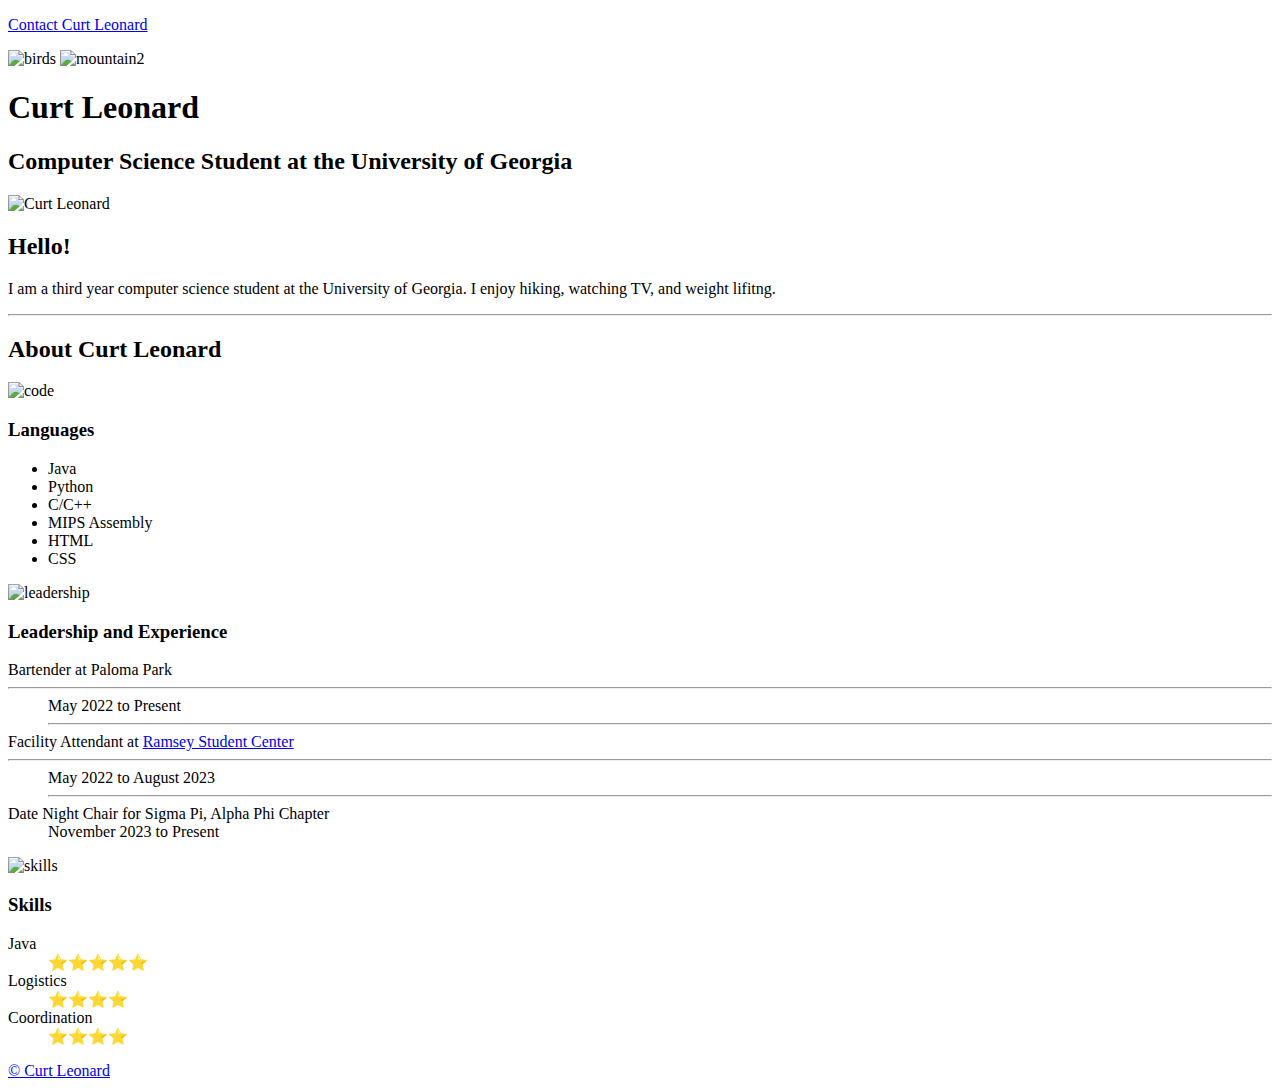
==== index.html @ 5fbd9205 "Add files via upload" ====
<!DOCTYPE html>
<html lang="en">
<head>
    <meta charset="UTF-8">
    <meta name="viewport" content="width=device-width, initial-scale=1.0">
    <title>Curt Leonard</title>
    <link rel="stylesheet" href="css/style.css">
</head>
<body>
    <nav>
        <p> <a href="contact.html">Contact Curt Leonard</a> </p>
    </nav>

    <section class="header">
        <!--<img class="mtn1" src="images/mountain1.png" alt ="mountain1">-->
        <img class="birds" src="images/birds.png" alt ="birds">
        <img class="mtn2" src="images/mountain2.png" alt ="mountain2">
        <h1>Curt Leonard</h1>
        <h2>Computer Science Student at the University of Georgia</h2> 
          
    </section>
    
    
    <section class="main">
        <img class="headshot" src="images/headshot.jpg" alt="Curt Leonard" style="width:200px;">   
        <h2>Hello!</h2>
        <p>
            I am a third year computer science student at the University of Georgia.
            I enjoy hiking, watching TV, and weight lifitng. 
        </p>
        <hr>

        <h2>About Curt Leonard</h2>
        

       

     <div class = "three-col">   
    

    <div class="card"> 
        <img class="code" src="images/code.webp" alt="code">
        <h3>Languages</h3>
        <ul class="language-list">
            <li>Java</li>
            <li>Python</li>
            <li>C/C++</li>
            <li>MIPS Assembly</li>
            <li>HTML</li>
            <li>CSS</li>
        </ul>


    </div>

    <div class="card">
        <img class="leadership" src="images/leadership.webp" alt="leadership">
        <h3>Leadership and Experience</h3>
        <dl class="experience-list">
            <dt>Bartender at Paloma Park<hr></dt><dd>May 2022 to Present<hr></dd> 
            <dt>Facility Attendant at <a class="ramsey" href="https://www.recsports.uga.edu"> Ramsey Student Center</a><hr></dt><dd>May 2022 to August 2023<hr></dd>
            <dt>Date Night Chair for Sigma Pi, Alpha Phi Chapter</dt><dd>November 2023 to Present</dd>
        </dl>
    </div>

<div class="card">

        <img class="Skills" src="images/skills.webp" alt="skills">
        <h3>Skills</h3>
        <dl class="skills-list">
            <dt>Java</dt><dd>⭐️⭐️⭐️⭐️⭐️</dd>
            <dt>Logistics</dt><dd>⭐️⭐️⭐️⭐️</dd>
            <dt>Coordination</dt><dd>⭐️⭐️⭐️⭐️</dd>
        </dl>
</div>
</div>

</section>

    <footer>
         <a href="contact.html">&copy; Curt Leonard</a>

    </footer>
    
</body>
</html>
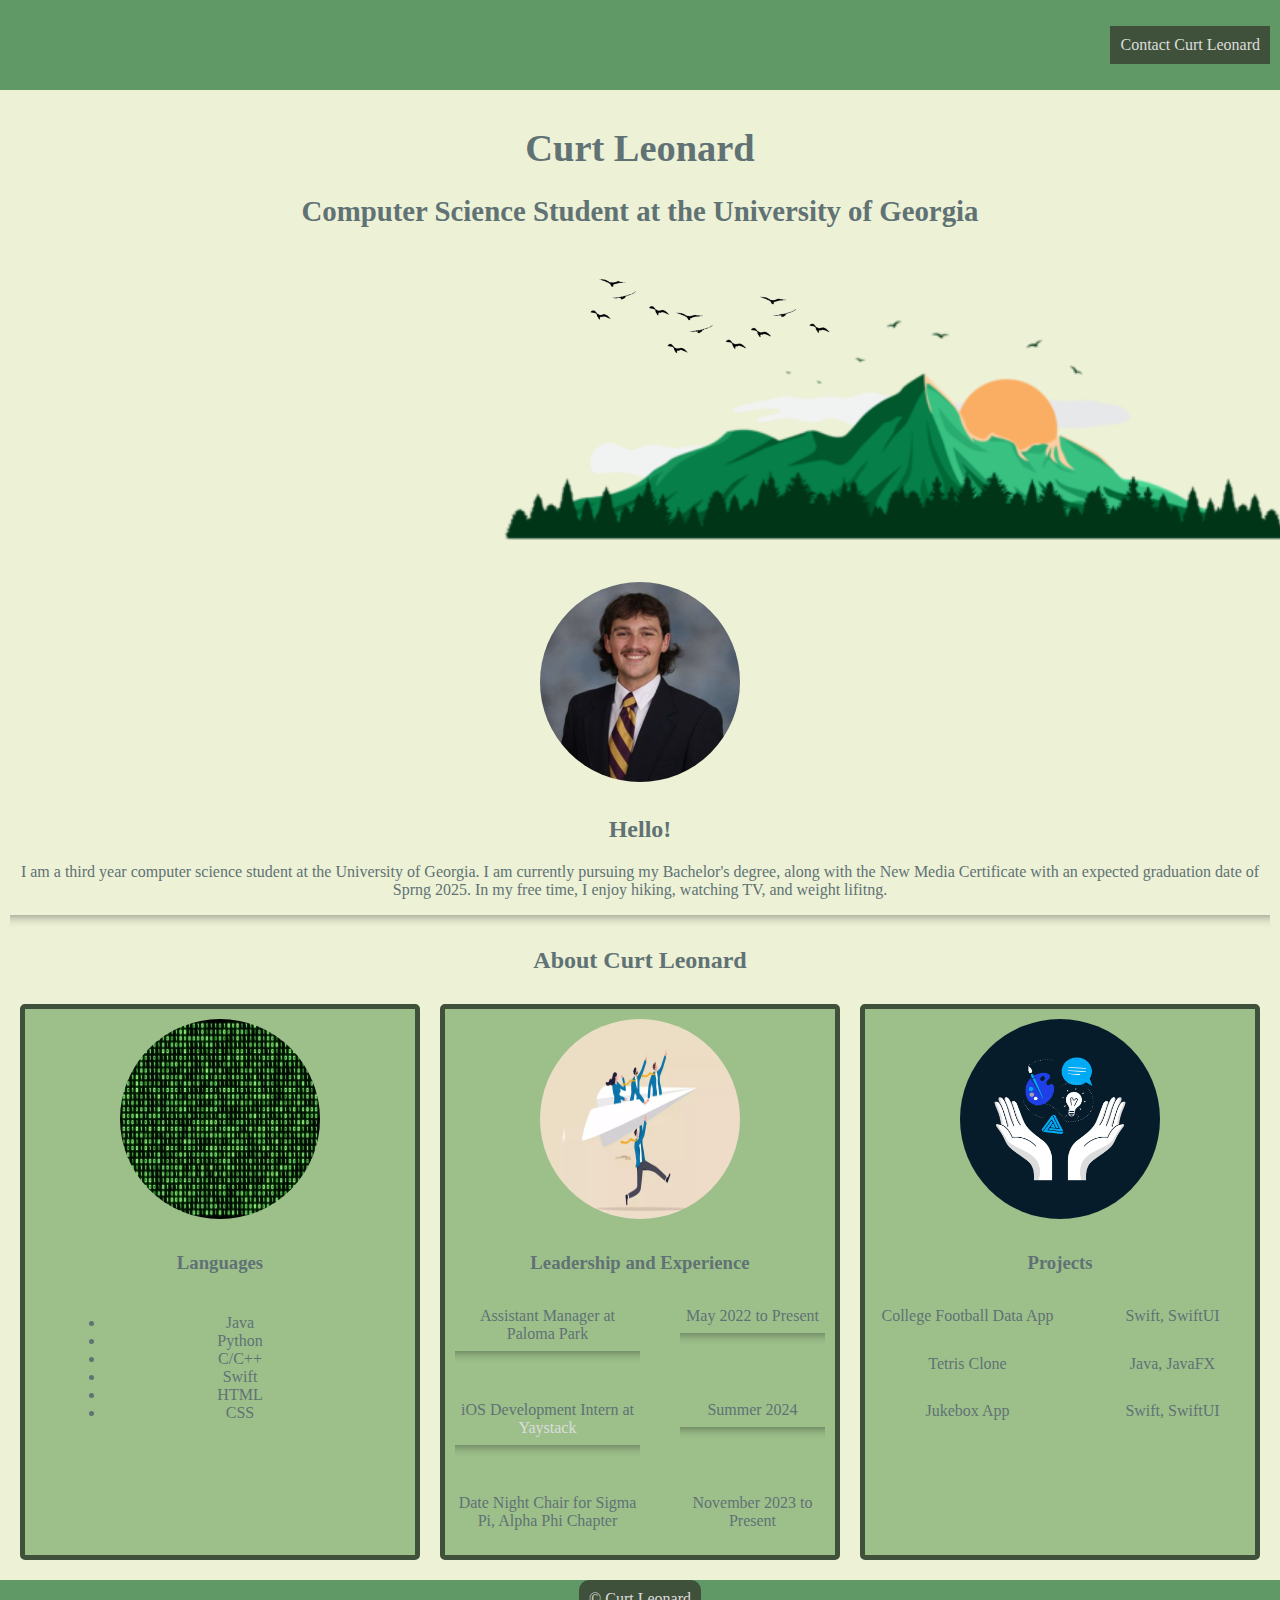
==== commit a3e94869: "updated spring 2024" ====
--- a/index.html
+++ b/index.html
@@ -25,7 +25,7 @@
         <img class="headshot" src="images/headshot.jpg" alt="Curt Leonard" style="width:200px;">   
         <h2>Hello!</h2>
         <p>
-            I am a third year computer science student at the University of Georgia.
+            I am a third year computer science student at the University of Georgia. I am currently pursuing my Bachelor's degree, along with the New Media Certificate with an expected graduation date of Sprng 2025. In my free time,
             I enjoy hiking, watching TV, and weight lifitng. 
         </p>
         <hr>
@@ -45,7 +45,7 @@
             <li>Java</li>
             <li>Python</li>
             <li>C/C++</li>
-            <li>MIPS Assembly</li>
+            <li>Swift</li>
             <li>HTML</li>
             <li>CSS</li>
         </ul>
@@ -57,8 +57,8 @@
         <img class="leadership" src="images/leadership.webp" alt="leadership">
         <h3>Leadership and Experience</h3>
         <dl class="experience-list">
-            <dt>Bartender at Paloma Park<hr></dt><dd>May 2022 to Present<hr></dd> 
-            <dt>Facility Attendant at <a class="ramsey" href="https://www.recsports.uga.edu"> Ramsey Student Center</a><hr></dt><dd>May 2022 to August 2023<hr></dd>
+            <dt>Assistant Manager at Paloma Park<hr></dt><dd>May 2022 to Present<hr></dd> 
+            <dt>iOS Development Intern at  <a class="ramsey" href="https://www.yaystack.co"> Yaystack</a><hr></dt><dd>Summer 2024<hr></dd>
             <dt>Date Night Chair for Sigma Pi, Alpha Phi Chapter</dt><dd>November 2023 to Present</dd>
         </dl>
     </div>
@@ -66,11 +66,11 @@
 <div class="card">
 
         <img class="Skills" src="images/skills.webp" alt="skills">
-        <h3>Skills</h3>
+        <h3>Projects</h3>
         <dl class="skills-list">
-            <dt>Java</dt><dd>⭐️⭐️⭐️⭐️⭐️</dd>
-            <dt>Logistics</dt><dd>⭐️⭐️⭐️⭐️</dd>
-            <dt>Coordination</dt><dd>⭐️⭐️⭐️⭐️</dd>
+            <dt>College Football Data App</dt><dd>Swift, SwiftUI</dd>
+            <dt>Tetris Clone</dt><dd>Java, JavaFX</dd>
+            <dt>Jukebox App</dt><dd>Swift, SwiftUI</dd>
         </dl>
 </div>
 </div>
--- a/css/style.css
+++ b/css/style.css
@@ -0,0 +1,194 @@
+body {
+    font-family: Georgia, "Times New Roman", Times, serif;
+    margin: 0;
+}
+
+nav {
+    display: flex;
+    justify-content: flex-end;
+    padding: 10px;
+    background-color: #609966;
+
+   
+}
+
+nav > p > a:link, nav > p > a:visited {
+    background-color:#40513B;
+    color: gainsboro;
+    padding: 10px 10px;
+    text-align: center;
+    text-decoration: none;
+    display: inline-block;
+}
+nav > p > a:hover, nav > p > a:active {
+    background-color: #9DC08B;
+}
+
+.header {
+    
+    font: 1.2em Georgia, "Times New Roman", Times, serif;
+    background-color: #EDF1D6;
+    color: #607274;
+    text-align: center;
+    padding: 10px;
+    
+
+}
+.header > h2 {
+    padding-bottom: 300px;
+}
+
+.birds {
+    position: absolute;
+    scale: .3;
+    top: 150px;
+    right: 150px;
+}
+
+.mtn2 {
+    position: absolute;
+
+    scale: 1.5;
+    top: 250px;
+    left: 625px;
+    border-bottom: #000000;
+}
+.main {
+    font: 1em Georgia, "Times New Roman", Times, serif;
+    background-color: #EDF1D6;
+    color: #607274;
+    text-align: center;
+    padding: 10px;
+
+}
+
+.headshot {
+    width: 200px;
+    height: 200px;
+    border-radius: 50%;
+    margin: 10px;
+}
+
+dt, dd {
+    padding-top: 8%;
+    padding-bottom: 8%;
+}
+
+hr {
+    
+    height: 12px;
+    border: 0;
+    box-shadow: inset 0 12px 12px -12px rgba(0, 0, 0, 0.5);
+}
+
+.three-col {
+    display: grid;
+    grid-template-columns: 1fr 1fr 1fr;
+}
+
+.one-col {
+    display: grid;
+    grid-template-columns: .3fr 1fr;
+}
+
+.one-col > label {
+    grid-column-start: 1;
+    padding: 10px;
+}
+.one-col > input {
+
+    grid-column-start: 2;
+    padding: 10px;
+    margin: 10px;
+}
+
+.one-col > textarea {
+    grid-column-start: 2;
+    padding: 10px;
+    margin: 10px;
+}
+
+.card {
+    background-color: #9DC08B;
+    margin: 10px;
+    border: #40513B solid 5px;
+    border-radius: 5px;;
+    
+
+}
+
+.language-list {
+    display: grid;
+    grid-template-columns: 1fr;
+    margin: 40px;
+}
+
+.experience-list {
+    display: grid;
+    grid-template-columns: 1fr 1fr;
+    margin: 10px;
+}
+
+.ramsey {
+    color: gainsboro;
+    text-decoration: none;
+}
+
+.ramsey:hover {
+    color: #40513B;
+    text-decoration: underline;
+}
+
+.experience-list > dl > dt {
+    grid-column-start: 1;
+    padding: 10px;
+    
+}
+
+.experience-list > dl > dd {
+    
+    grid-column-start: 2;
+    padding: 50px;
+    margin: 10px;
+
+}
+
+.skills-list {
+    display: grid;
+    grid-template-columns: 1fr 1fr;
+    margin: 10px;
+}
+
+.card > img {
+
+    width: 200px;
+    height: 200px;
+    border-radius: 50%;
+    margin: 10px;
+
+}
+
+
+footer {
+    background-color: #609966;
+    color: gainsboro;
+    display: flex;
+    justify-content: center;
+}
+
+footer > a:link, footer > a:visited {
+    background-color: #40513B;
+    color: gainsboro;
+    padding: 10px 10px;
+    text-align: center;
+    text-decoration: none;
+    display: inline-block;
+    border-radius: 10px;
+}
+footer > a:hover, footer > a:active {
+    background-color: #9DC08B;
+}
+
+
+
+
